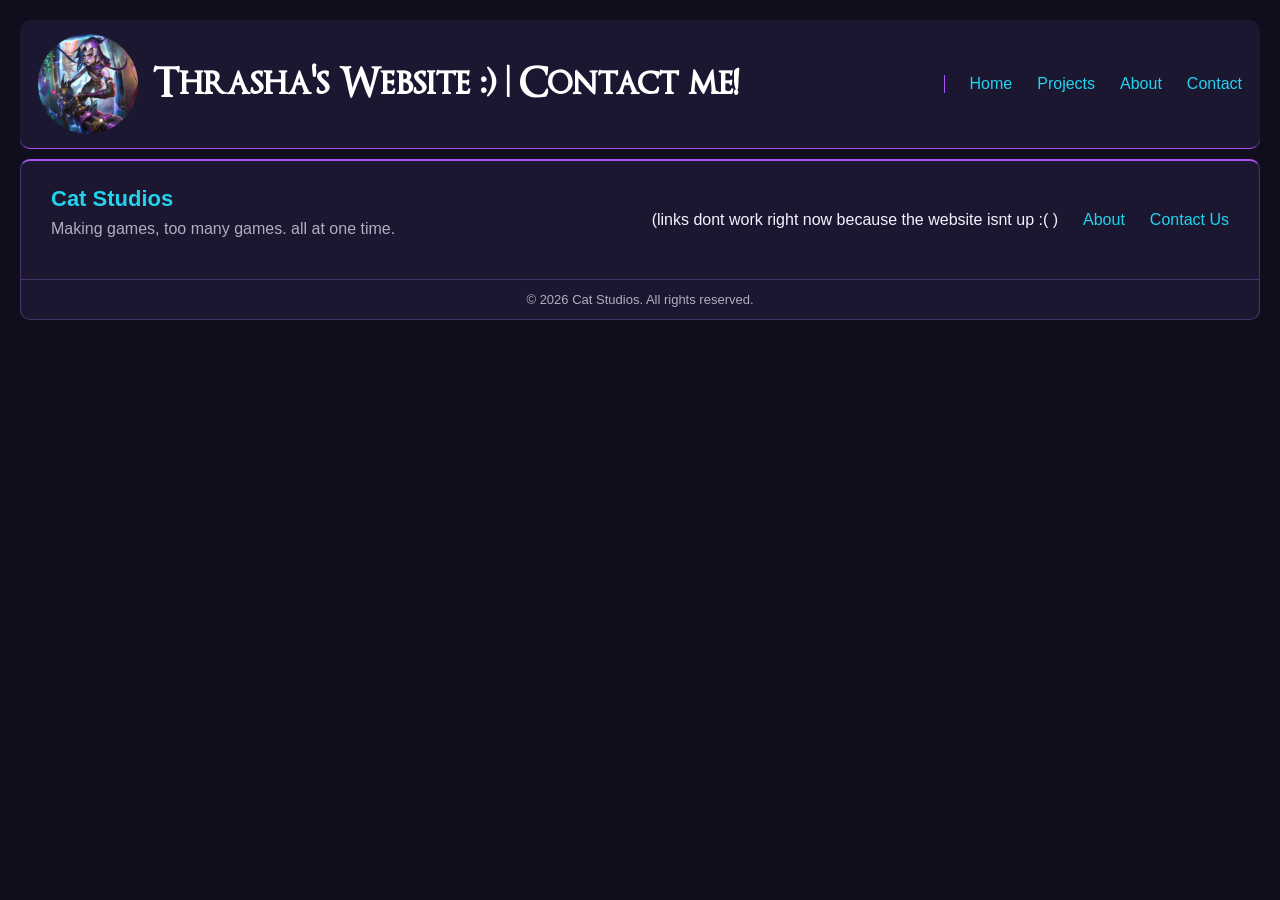
==== About.html @ 05054f8b "added about page, projects page, additional image and styles to home" ====
<!DOCTYPE html>
<html lang="en">
<head>
    <meta charset="UTF-8">
    <title>Thrasha2/Contact</title>
    <link rel="stylesheet" href="Styles.css">
</head>
<header>
    <div class="headerbox1">
        <img src="img/pfp.jpg">
        <span>Thrasha's Website :) | Contact me!</span>
    </div>

    <nav class="headerbox2">
        <a href="index.html">Home</a>
        <a href="Projects.html">Projects</a>
        <a href="About.html">About</a>
        <a href="contact.html">Contact</a>
    </nav>

</header>
<body>
</body>

<footer class="footer">
    <div class="footer-content">
        <div class="footer-left">
            <strong>Cat Studios</strong>
            <p>Making games, too many games. all at one time.</p>
        </div>

        <div class="footer-right">
            <p>(links dont work right now because the website isnt up :( )</p>
            <a href="#about">About</a>
            <a href="contact.html">Contact Us</a>
        </div>
    </div>

    <div class="footer-bottom">
        &copy; 2026 Cat Studios. All rights reserved.
    </div>
</footer>
</html>
---- Styles.css ----
* {
    box-sizing: border-box;
}

@font-face {
    font-family: 'OptimusPrinceps';
    src: url("./fonts/OptimusPrinceps.ttf") format("truetype");
    font-weight: normal;
    font-style: normal;
}

/* Body */

body {
    margin: 0;
    padding: 20px;
    background-color: #100D1C;
    font-family: Arial, sans-serif;
    color: #F5F3FF;
}

/* Header */

header {
    display: flex;
    justify-content: space-between;
    align-items: center;
    background: #1B1730;
    padding: 14px 18px;
    border-radius: 10px;
    border-bottom: 1px solid #A855F7;
}

.headerbox1 {
    display: flex;
    align-items: center;
    gap: 15px;
    font-size: 40px;
    font-weight: bold;
    color: white;
    font-family: 'OptimusPrinceps', serif;
}

.headerbox1 img {
    width: 100px;
    height: 100px;
    border-radius: 50%;
    object-fit: cover;
}

.headerbox2 {
    display: flex;
    align-items: center;
    gap: 25px;
    padding-left: 25px;
    border-left: 1px solid #A855F7;
}

.headerbox2 a {
    color: #22D3EE;
    text-decoration: none;
    transition: color 0.2s ease;
}

.headerbox2 a:hover {
    color: #A855F7;
}

/* Cards */

.card-container {
    display: grid;
    grid-template-columns: repeat(3, minmax(0, 1fr));
    gap: 20px;
    width: 80%;
    margin: 30px auto;
}

.card {
    background-color: #211B38;
    border: 1px solid #49336B;
    border-radius: 10px;
    padding: 20px;
    color: #F5F3FF;
    transition:
            transform 0.2s ease,
            border-color 0.2s ease,
            box-shadow 0.2s ease;
}

.card h2 {
    color: #22D3EE;
    margin-top: 0;
}

.card p {
    color: #B4ADC0;
    line-height: 1.6;
}

.card:hover {
    border-color: #A855F7;
    box-shadow: 0 0 12px #A855F755;
    transform: translateY(-3px);
}

/* Welcome Card */

.welcome-card {
    grid-column: 1 / -1;
    margin-top: 10px;
}

/* Projects */

#projects {
    width: 80%;
    margin: 30px auto;
}

#projects .card-container {
    width: 100%;
    margin: 20px 0 0;
}

/* Card Links */

.card-link {
    display: inline-flex;
    align-items: center;
    gap: 8px;
    color: #22D3EE;
    text-decoration: none;
    font-size: 14px;
    font-weight: 600;
    padding-bottom: 3px;
    border-bottom: 1px solid transparent;
    transition:
            color 0.2s ease,
            gap 0.2s ease,
            border-color 0.2s ease;
}

.card-link span {
    display: inline-block;
    transition: transform 0.2s ease;
}

.card-link:hover {
    color: #A855F7;
    border-bottom-color: #A855F7;
    gap: 12px;
}

.card-link:hover span {
    transform: translate(3px, -3px);
}

.card a:not(.card-link) {
    color: #22D3EE;
    text-decoration: none;
    transition: color 0.2s ease;
}

.card a:not(.card-link):hover {
    color: #A855F7;
}

/* Lists */

.card ul {
    padding-left: 25px;
    color: #B4ADC0;
}

.card li {
    padding: 6px 8px;
    margin-bottom: 5px;
    border-radius: 5px;
    transition: 0.2s ease;
}

.card li::marker {
    color: #22D3EE;
    font-weight: bold;
}

.card li:hover {
    color: #22D3EE;
    background-color: #2B2345;
    padding-left: 14px;
}

/* Footer */

.footer {
    background: #1B1730;
    border: 1px solid #49336B;
    border-top: 2px solid #A855F7;
    border-radius: 10px;
    margin-top: 10px;
    color: #F5F3FF;
}

.footer-content {
    display: flex;
    justify-content: space-between;
    align-items: center;
    padding: 25px 30px;
}

.footer-left strong {
    font-size: 22px;
    color: #22D3EE;
}

.footer-left p {
    color: #B4ADC0;
    margin-top: 8px;
}

.footer-right {
    display: flex;
    gap: 25px;
    align-items: center;
}

.footer-right a {
    color: #22D3EE;
    text-decoration: none;
    transition: color 0.2s ease;
}

.footer-right a:hover {
    color: #A855F7;
}

.footer-bottom {
    border-top: 1px solid #49336B;
    text-align: center;
    padding: 12px;
    color: #B4ADC0;
    font-size: 13px;
}
@media (max-width: 900px) {
    .card-container {
        grid-template-columns: repeat(2, minmax(0, 1fr));
        width: 95%;
    }

    .headerbox1 {
        font-size: 28px;
    }

    #projects {
        width: 95%;
    }
}

@media (max-width: 600px) {
    body {
        padding: 10px;
    }

    header {
        flex-direction: column;
        gap: 20px;
    }

    .headerbox1 {
        font-size: 24px;
    }

    .headerbox1 img {
        width: 70px;
        height: 70px;
    }

    .headerbox2 {
        border-left: none;
        border-top: 1px solid #A855F7;
        padding: 15px 0 0;
        gap: 18px;
        flex-wrap: wrap;
        justify-content: center;
    }

    .card-container {
        grid-template-columns: 1fr;
        width: 100%;
    }

    #projects {
        width: 100%;
    }

    #projects .card-container {
        grid-template-columns: 1fr;
    }

    .footer-content {
        flex-direction: column;
        text-align: center;
        gap: 20px;
    }

    .footer-right {
        flex-wrap: wrap;
        justify-content: center;
        gap: 18px;
    }
}
.project-image {
    width: 50%;
    max-width: 500px;
    height: auto;
    display: block;
    margin: 20px auto;
    border-radius: 10px;
    object-fit: cover;
}
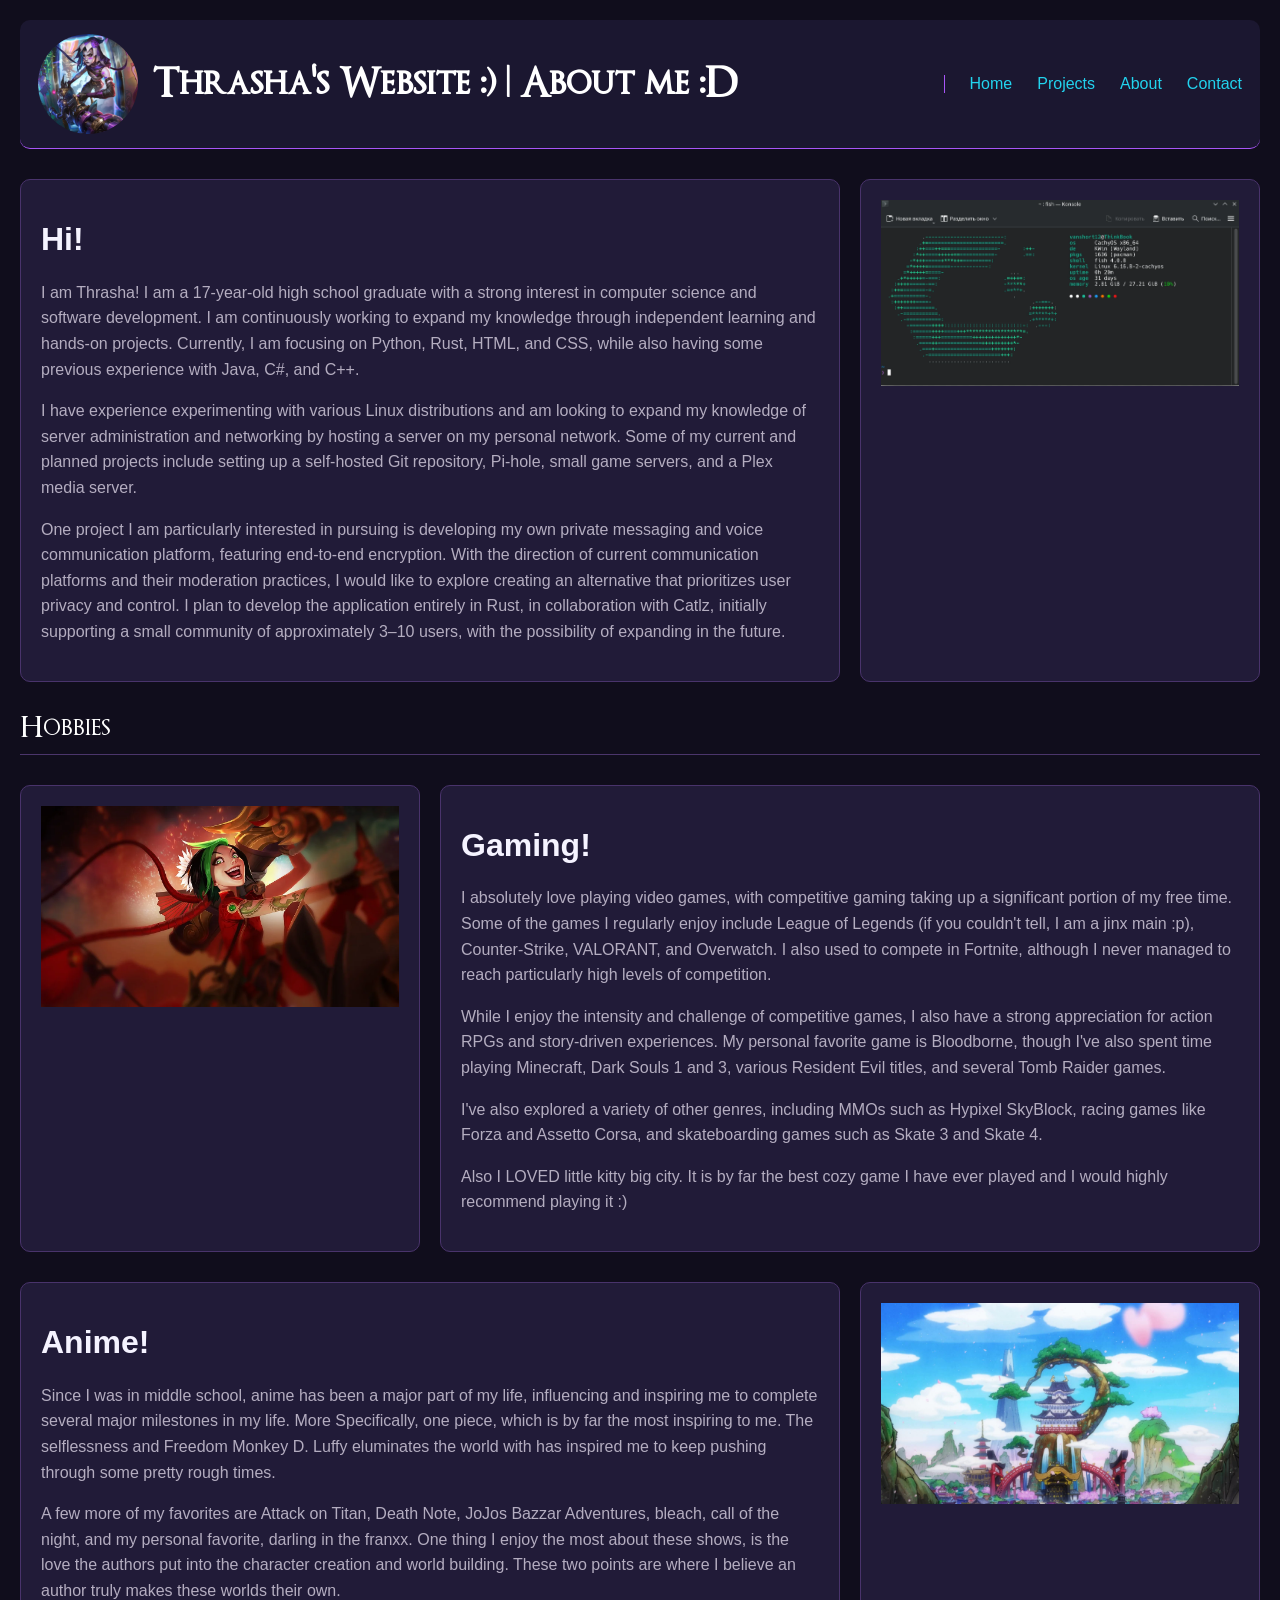
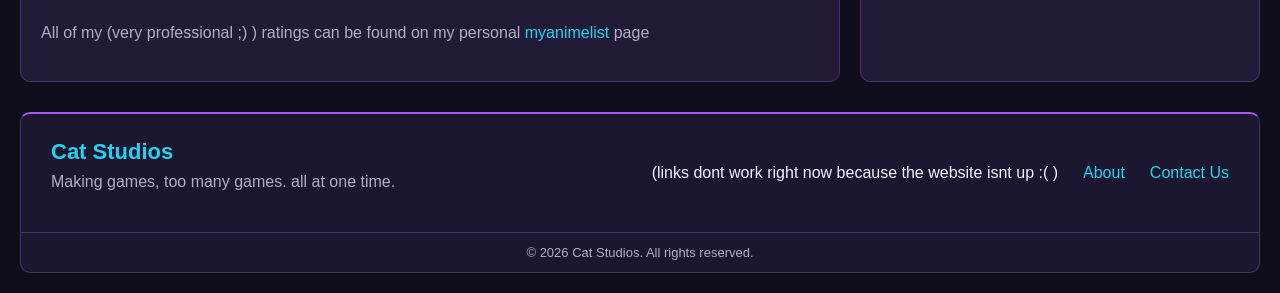
==== commit e5a88623: "changed about me, nav bars, footers,  added various styles, and  started work on projects and about " ====
--- a/About.html
+++ b/About.html
@@ -8,7 +8,7 @@
 <header>
     <div class="headerbox1">
         <img src="img/pfp.jpg">
-        <span>Thrasha's Website :) | Contact me!</span>
+        <span>Thrasha's Website :) | About me :D</span>
     </div>
 
     <nav class="headerbox2">
@@ -17,10 +17,65 @@
         <a href="About.html">About</a>
         <a href="contact.html">Contact</a>
     </nav>
+</header>
 
-</header>
+
+
 <body>
+<div class="about-card-container" id="intro to about page">
+    <div class="card" style="grid-column: span 2;">
+        <h1>Hi!</h1>
+
+        <p>I am Thrasha! I am a 17-year-old high school graduate with a strong interest in computer science and software development. I am continuously working to expand my knowledge through independent learning and hands-on projects. Currently, I am focusing on Python, Rust, HTML, and CSS, while also having some previous experience with Java, C#, and C++.</p>
+
+        <p>I have experience experimenting with various Linux distributions and am looking to expand my knowledge of server administration and networking by hosting a server on my personal network. Some of my current and planned projects include setting up a self-hosted Git repository, Pi-hole, small game servers, and a Plex media server.</p>
+
+        <p>One project I am particularly interested in pursuing is developing my own private messaging and voice communication platform, featuring end-to-end encryption. With the direction of current communication platforms and their moderation practices, I would like to explore creating an alternative that prioritizes user privacy and control. I plan to develop the application entirely in Rust, in collaboration with Catlz, initially supporting a small community of approximately 3–10 users, with the possibility of expanding in the future.</p>
+    </div>
+    <div class="card" style="grid-column: span 1;">
+        <img src="img/cachyfastfetch.png" alt="CachyOS Fast Fetch" style="width:100%">
+    </div>
+</div>
+<h2 style="
+    font-family: 'OptimusPrinceps', serif;
+    color: #ffffff;
+    font-size: 28px;
+    font-weight: normal;
+    margin: 30px 0 20px 0;
+    padding-bottom: 10px;
+    border-bottom: 1px solid #4b356b;
+">
+    Hobbies
+</h2>
+<div class="about-card-container">
+    <div class="card" style="grid-column: span 1;">
+        <img src="img/firecracker-jinx-centered.webp" alt="Firecracker Jinx From League of Legends" style="width:100%">
+    </div>
+    <div class="card" style="grid-column: span 2;">
+        <h1>Gaming!</h1>
+        <p>I absolutely love playing video games, with competitive gaming taking up a significant portion of my free time. Some of the games I regularly enjoy include League of Legends (if you couldn't tell, I am a jinx main :p), Counter-Strike, VALORANT, and Overwatch. I also used to compete in Fortnite, although I never managed to reach particularly high levels of competition.</p>
+
+        <p>While I enjoy the intensity and challenge of competitive games, I also have a strong appreciation for action RPGs and story-driven experiences. My personal favorite game is Bloodborne, though I've also spent time playing Minecraft, Dark Souls 1 and 3, various Resident Evil titles, and several Tomb Raider games.</p>
+
+        <p>I've also explored a variety of other genres, including MMOs such as Hypixel SkyBlock, racing games like Forza and Assetto Corsa, and skateboarding games such as Skate 3 and Skate 4.</p>
+
+        <p>Also I LOVED little kitty big city. It is by far the best cozy game I have ever played and I would highly recommend playing it :)</p>
+    </div>
+</div>
+<div class="about-card-container">
+    <div class="card" style="grid-column: span 2;">
+        <h1>Anime!</h1>
+        <p>Since I was in middle school, anime has been a major part of my life, influencing and inspiring me to complete several major milestones in my life. More Specifically, one piece, which is by far the most inspiring to me. The selflessness and Freedom Monkey D. Luffy eluminates the world with has inspired me to keep pushing through some pretty rough times.</p>
+        <p>A few more of my favorites are Attack on Titan, Death Note, JoJos Bazzar Adventures, bleach, call of the night, and my personal favorite, darling in the franxx. One thing I enjoy the most about these shows, is the love the authors put into the character creation and world building. These two points are where I believe an author truly makes these worlds their own.</p>
+        <p>All of my (very professional ;) ) ratings can be found on my personal <a href="https://myanimelist.net/profile/Thrasha">myanimelist</a> page</p>
+    </div>
+    <div class="card" style="grid-column: span 1;">
+        <img src="img/onepiecewano.jpg" alt="One Piece Wano" style="width:100%">
+    </div>
+</div>
 </body>
+
+
 
 <footer class="footer">
     <div class="footer-content">
--- a/Styles.css
+++ b/Styles.css
@@ -312,7 +312,7 @@
     }
 }
 .project-image {
-    width: 50%;
+    width: 100%;
     max-width: 500px;
     height: auto;
     display: block;
@@ -321,3 +321,10 @@
     object-fit: cover;
 }
 
+.about-card-container {
+    display: grid;
+    grid-template-columns: repeat(3, minmax(0, 1fr));
+    gap: 20px;
+    width: 100%;
+    margin: 30px auto;
+}
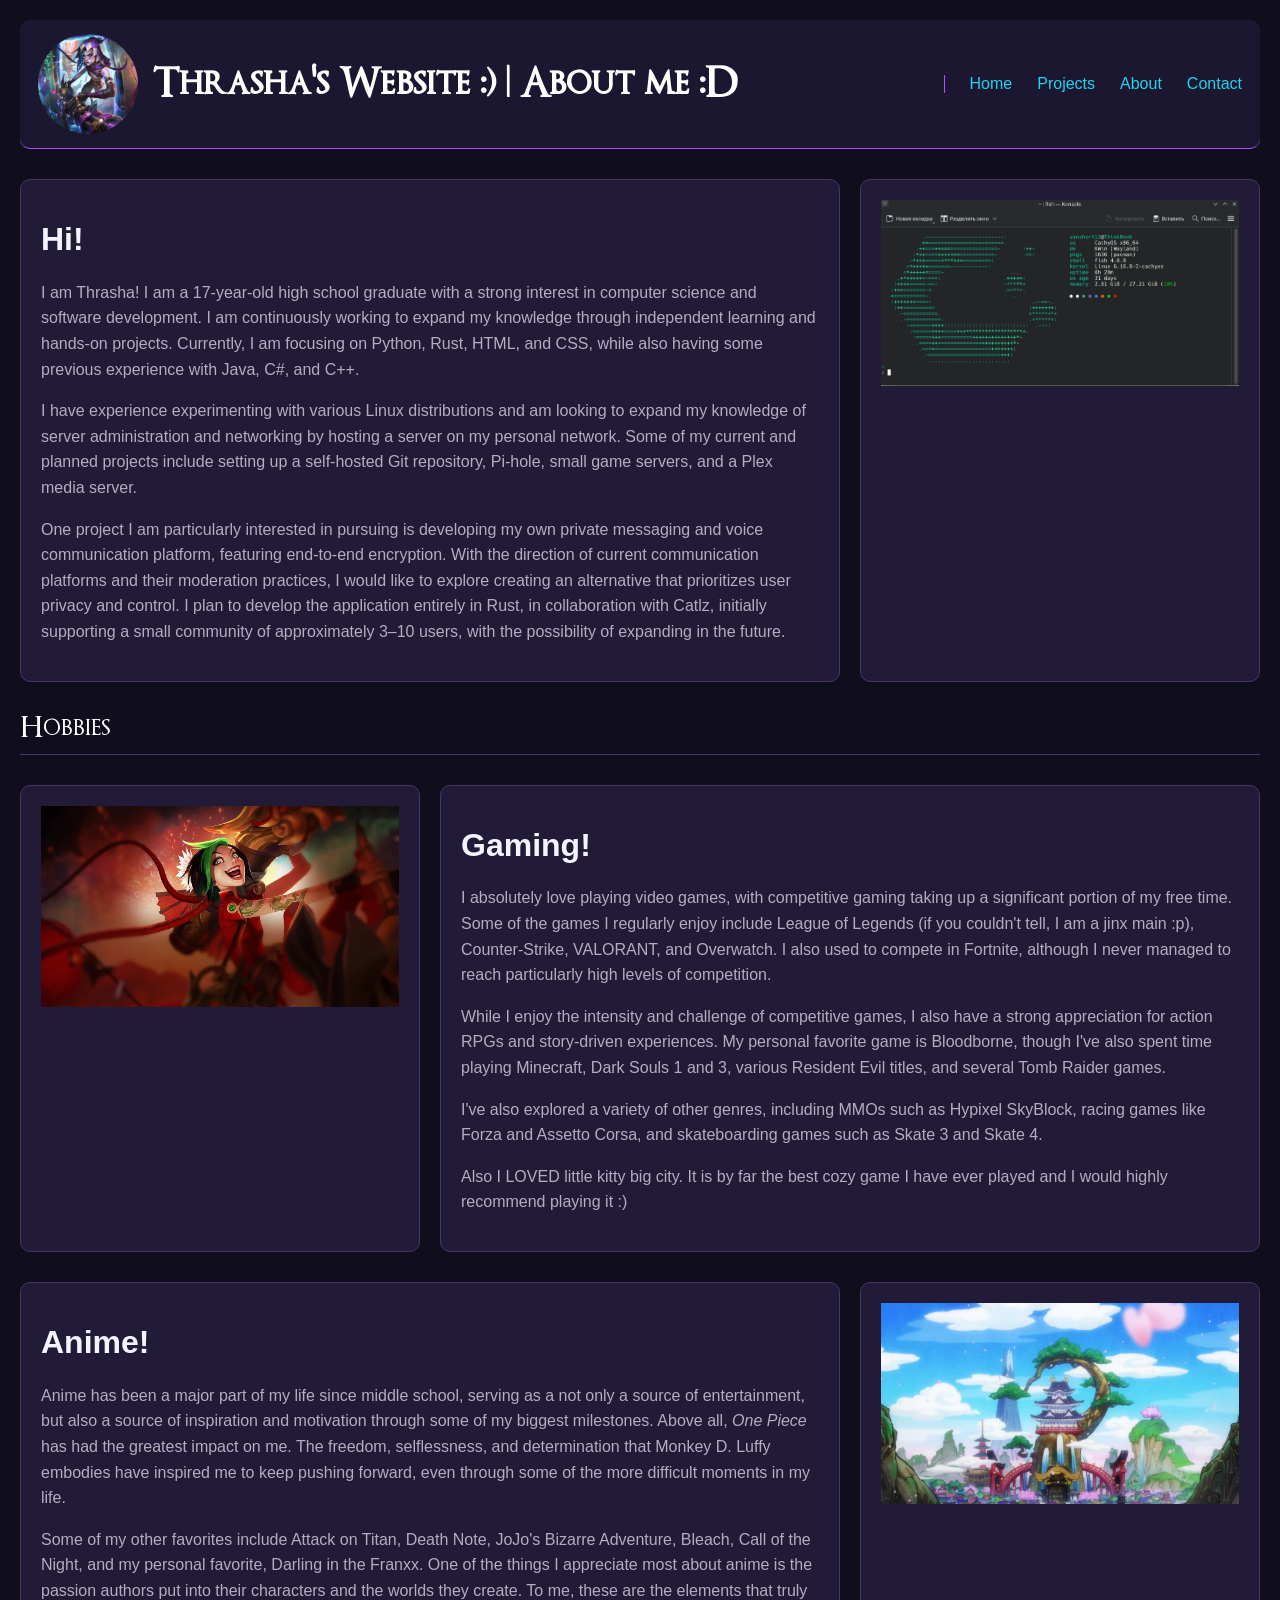
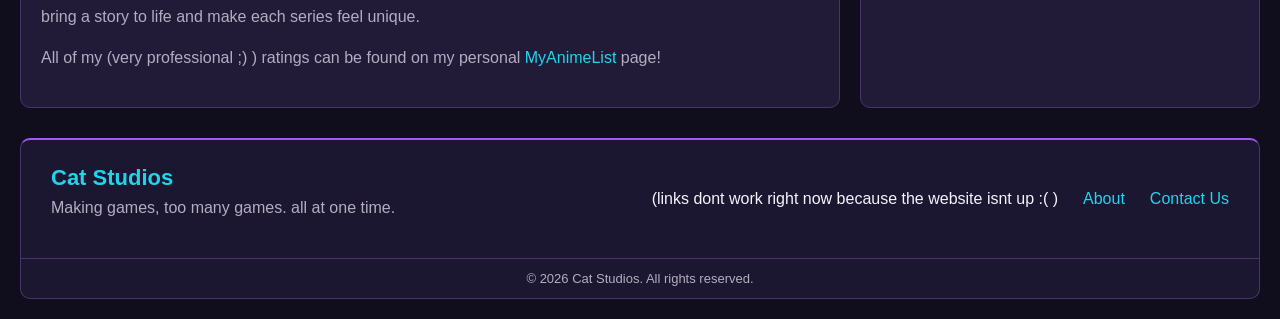
==== commit 900655dc: "made revisions to about page" ====
--- a/About.html
+++ b/About.html
@@ -65,9 +65,11 @@
 <div class="about-card-container">
     <div class="card" style="grid-column: span 2;">
         <h1>Anime!</h1>
-        <p>Since I was in middle school, anime has been a major part of my life, influencing and inspiring me to complete several major milestones in my life. More Specifically, one piece, which is by far the most inspiring to me. The selflessness and Freedom Monkey D. Luffy eluminates the world with has inspired me to keep pushing through some pretty rough times.</p>
-        <p>A few more of my favorites are Attack on Titan, Death Note, JoJos Bazzar Adventures, bleach, call of the night, and my personal favorite, darling in the franxx. One thing I enjoy the most about these shows, is the love the authors put into the character creation and world building. These two points are where I believe an author truly makes these worlds their own.</p>
-        <p>All of my (very professional ;) ) ratings can be found on my personal <a href="https://myanimelist.net/profile/Thrasha">myanimelist</a> page</p>
+        <p>Anime has been a major part of my life since middle school, serving as a not only a source of entertainment, but also a source of inspiration and motivation through some of my biggest milestones. Above all, <em>One Piece</em> has had the greatest impact on me. The freedom, selflessness, and determination that Monkey D. Luffy embodies have inspired me to keep pushing forward, even through some of the more difficult moments in my life.</p>
+
+        <p>Some of my other favorites include Attack on Titan, Death Note, JoJo's Bizarre Adventure, Bleach, Call of the Night, and my personal favorite, Darling in the Franxx. One of the things I appreciate most about anime is the passion authors put into their characters and the worlds they create. To me, these are the elements that truly bring a story to life and make each series feel unique.</p>
+
+        <p>All of my (very professional ;) ) ratings can be found on my personal <a href="https://myanimelist.net/profile/Thrasha">MyAnimeList</a> page!</p>
     </div>
     <div class="card" style="grid-column: span 1;">
         <img src="img/onepiecewano.jpg" alt="One Piece Wano" style="width:100%">
